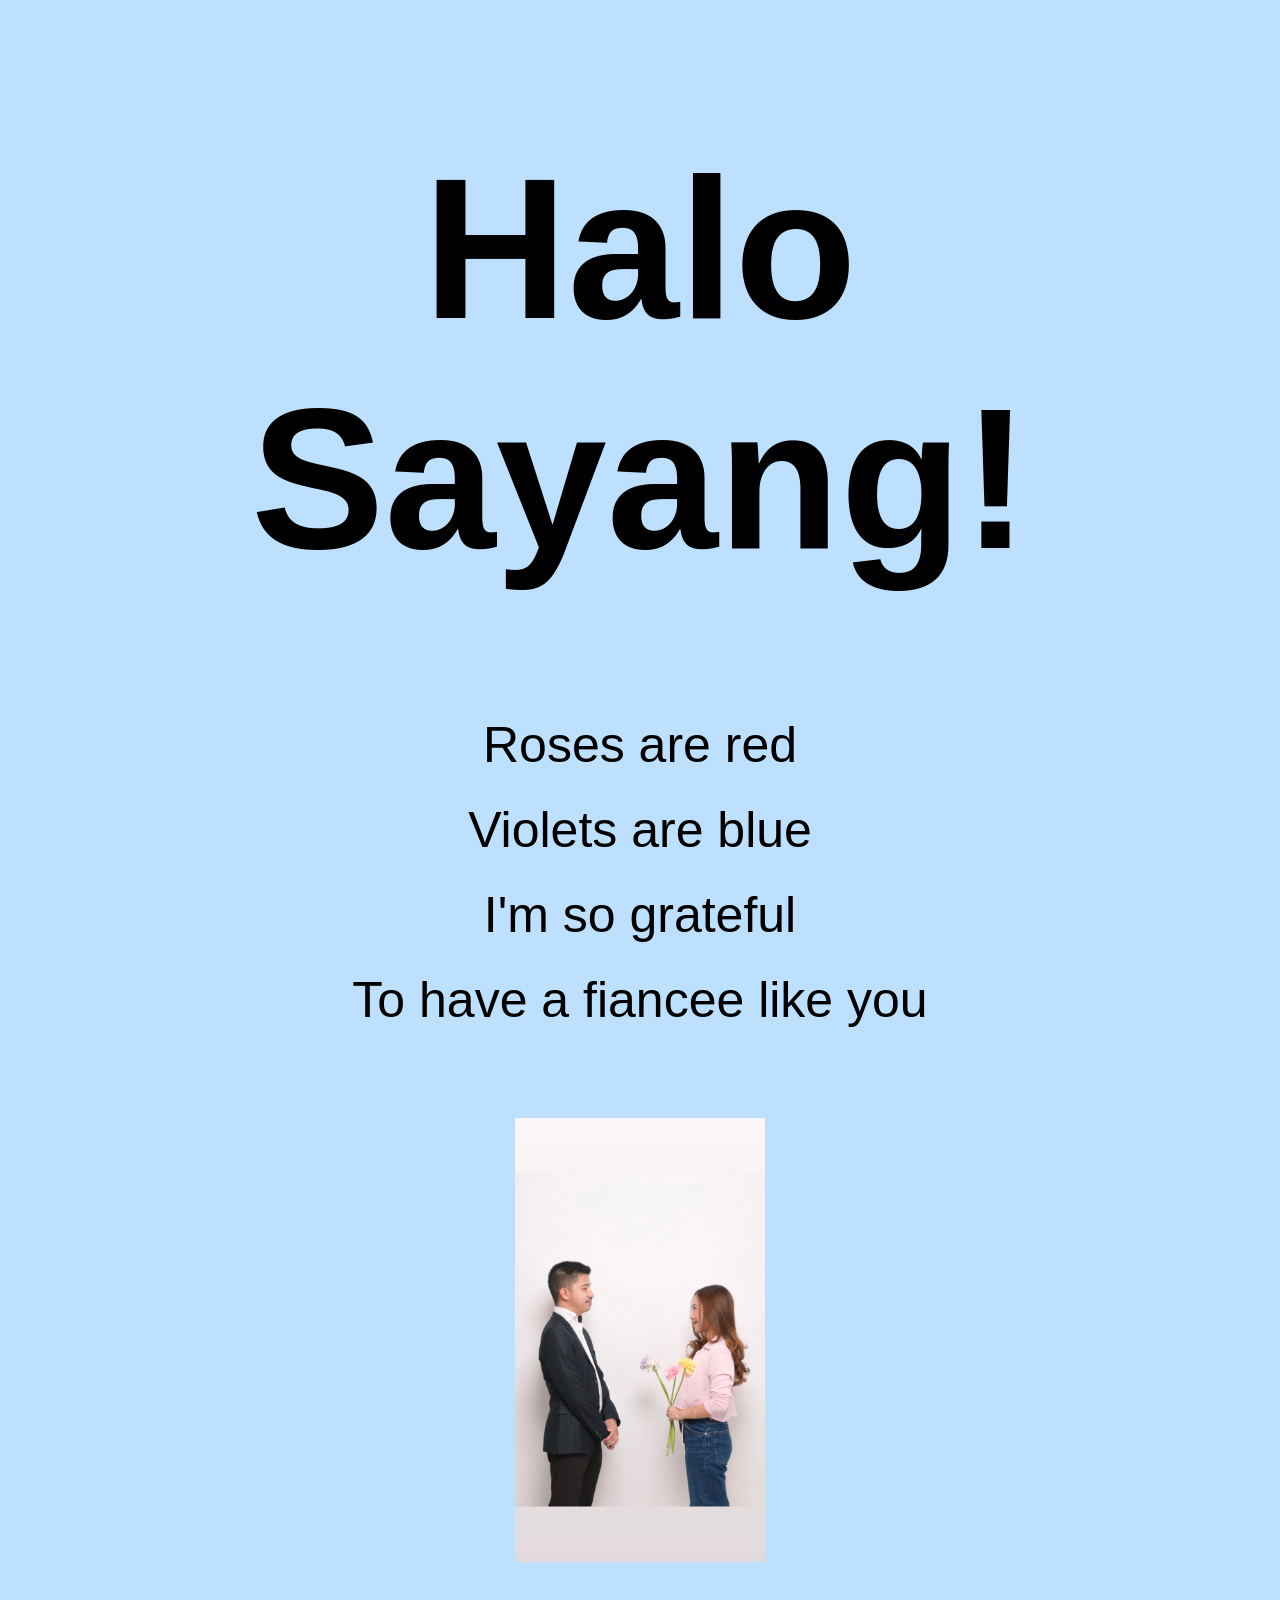
==== index.html @ c1f4c922 "name change" ====
<!DOCTYPE html>
<html>
<head> 
    <title>Code Your Thanks</title>
    <link rel="stylesheet" href="styles.css">
</head>
<body>
    <h1 class="title">Halo Sayang!</h1> 

    <div class="poem">
        <p>Roses are red</p>
        <p>Violets are blue</p>
        <p>I'm so grateful</p>
        <p>To have a fiancee like you</p>
    </div>

    <img class="image" src="941C3F5A-0DB2-4D36-A048-16058D72804F.JPG" width="250px">
</body>
</html>
---- styles.css ----
body {
    background: #bde0fe;
    cursor: url('cat-cursor.png') 16 16, auto;
}

.title {
    font-size: 200px;
    font-family: "Helvetica";
    text-align: center;
}

.poem {
    font-size: 50px;
    font-family: "Helvetica";
    text-align: center;
    line-height: 35px;
    padding-bottom: 50px;
}

.image {
    display: block;
    margin: auto;
    padding-bottom: 150px;
}

::selection {
    background-color: #f7e1d7;
    color: #ef233c;
}
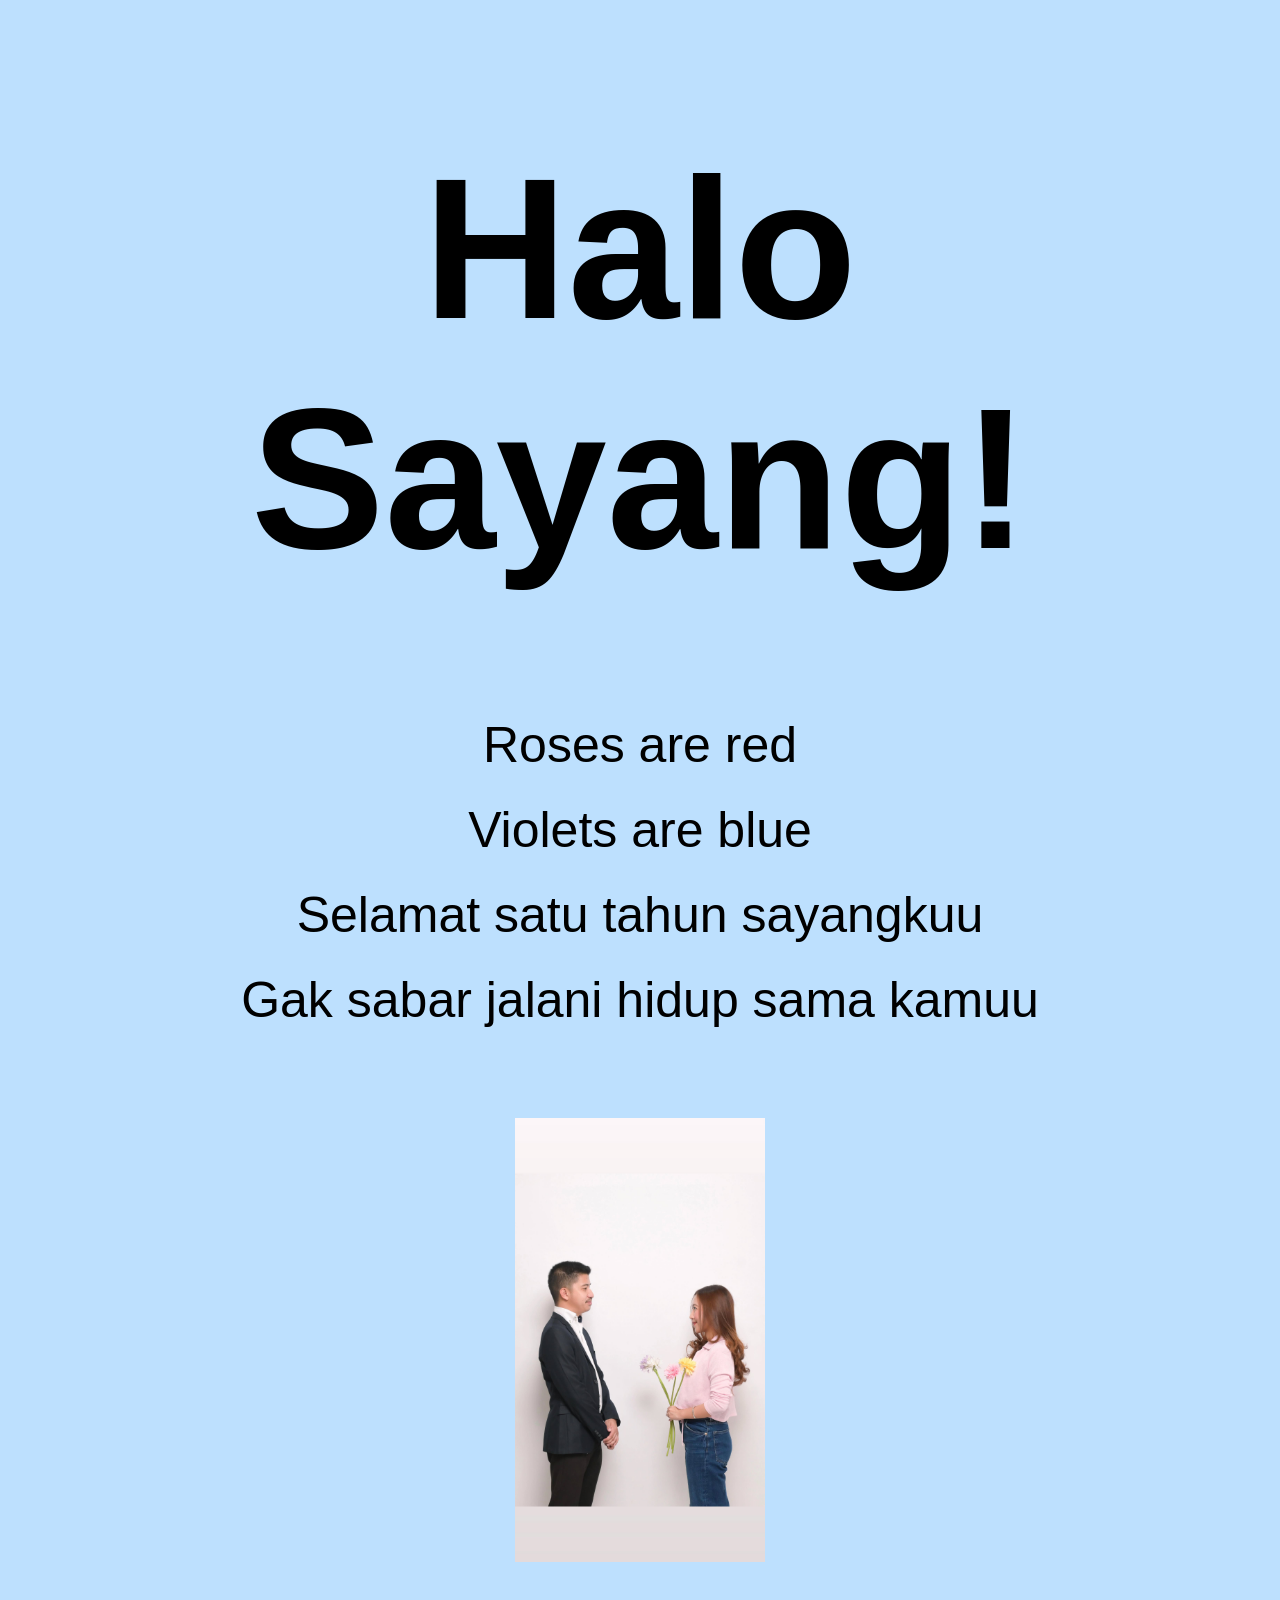
==== commit 17100434: "addition" ====
--- a/index.html
+++ b/index.html
@@ -10,8 +10,8 @@
     <div class="poem">
         <p>Roses are red</p>
         <p>Violets are blue</p>
-        <p>I'm so grateful</p>
-        <p>To have a fiancee like you</p>
+        <p>Selamat satu tahun sayangkuu</p>
+        <p>Gak sabar jalani hidup sama kamuu</p>
     </div>
 
     <img class="image" src="941C3F5A-0DB2-4D36-A048-16058D72804F.JPG" width="250px">
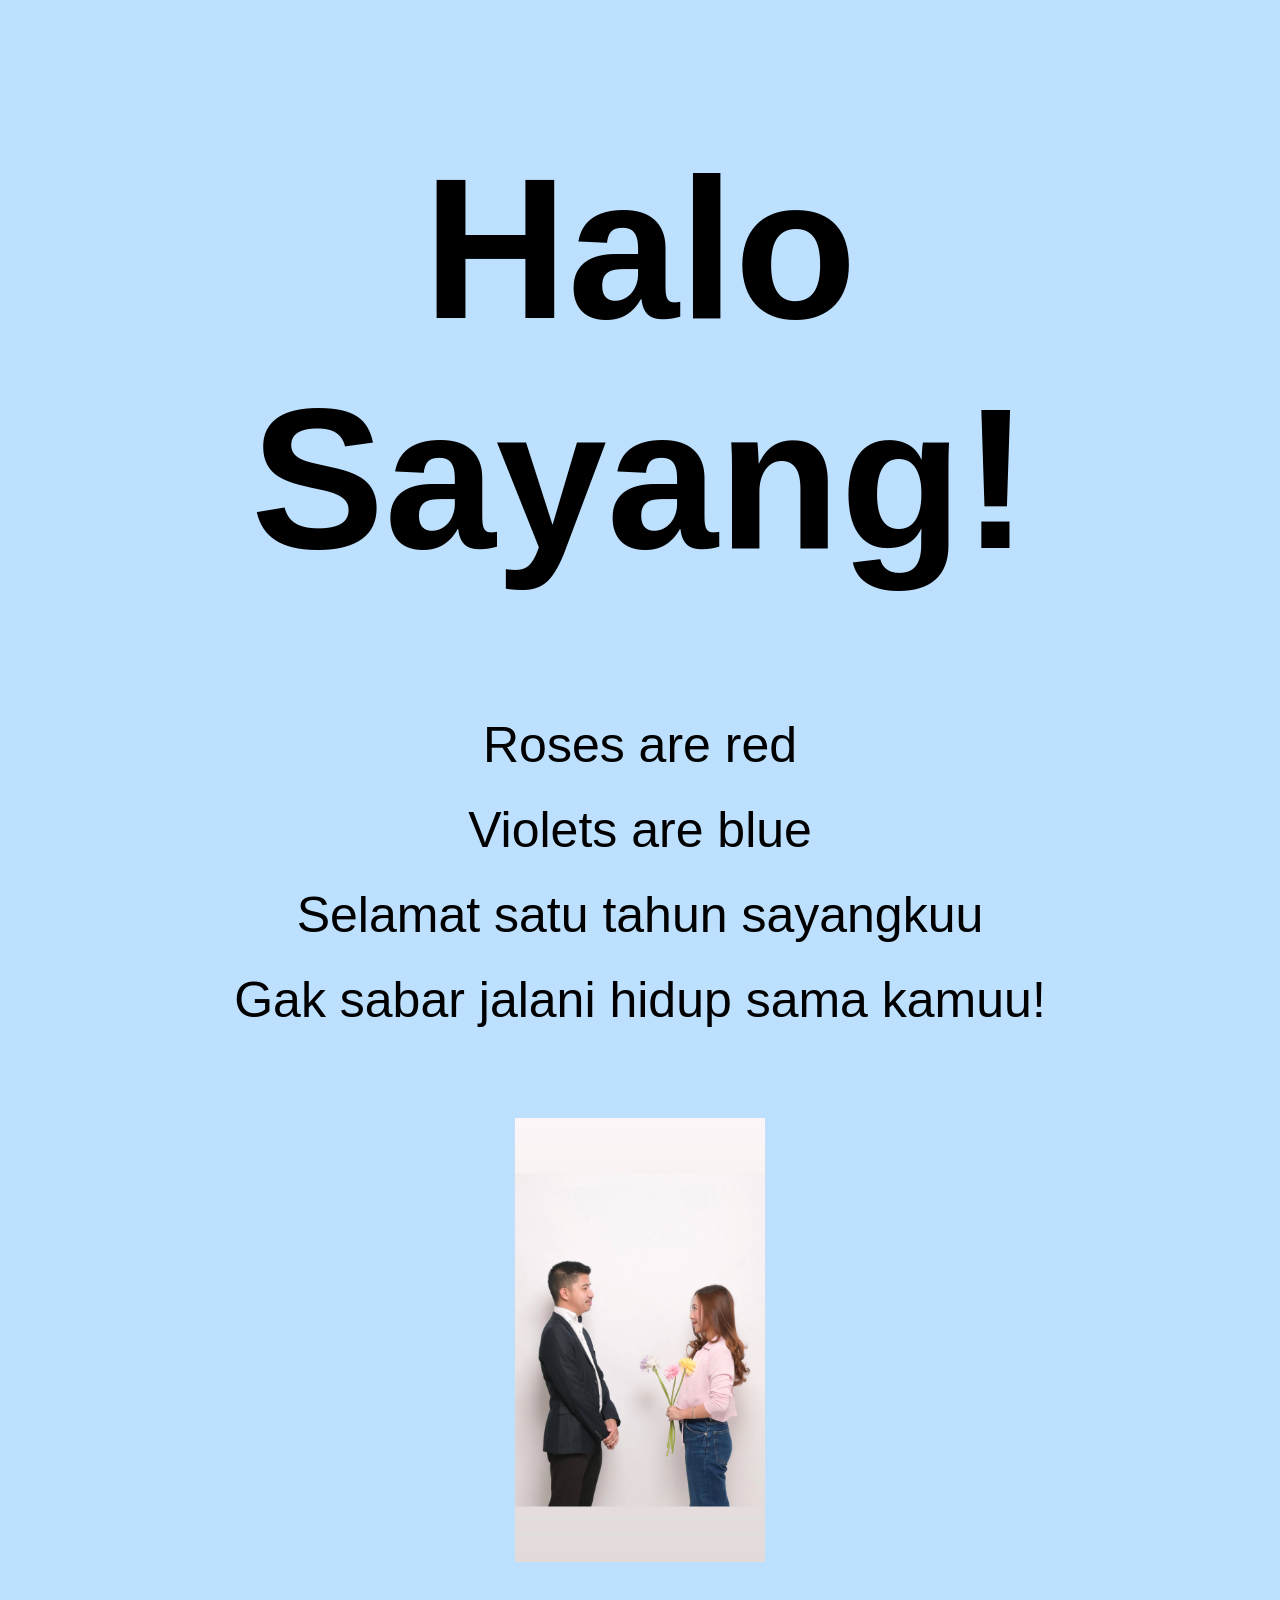
==== commit 10026b16: "newest" ====
--- a/index.html
+++ b/index.html
@@ -11,7 +11,7 @@
         <p>Roses are red</p>
         <p>Violets are blue</p>
         <p>Selamat satu tahun sayangkuu</p>
-        <p>Gak sabar jalani hidup sama kamuu</p>
+        <p>Gak sabar jalani hidup sama kamuu!</p>
     </div>
 
     <img class="image" src="941C3F5A-0DB2-4D36-A048-16058D72804F.JPG" width="250px">
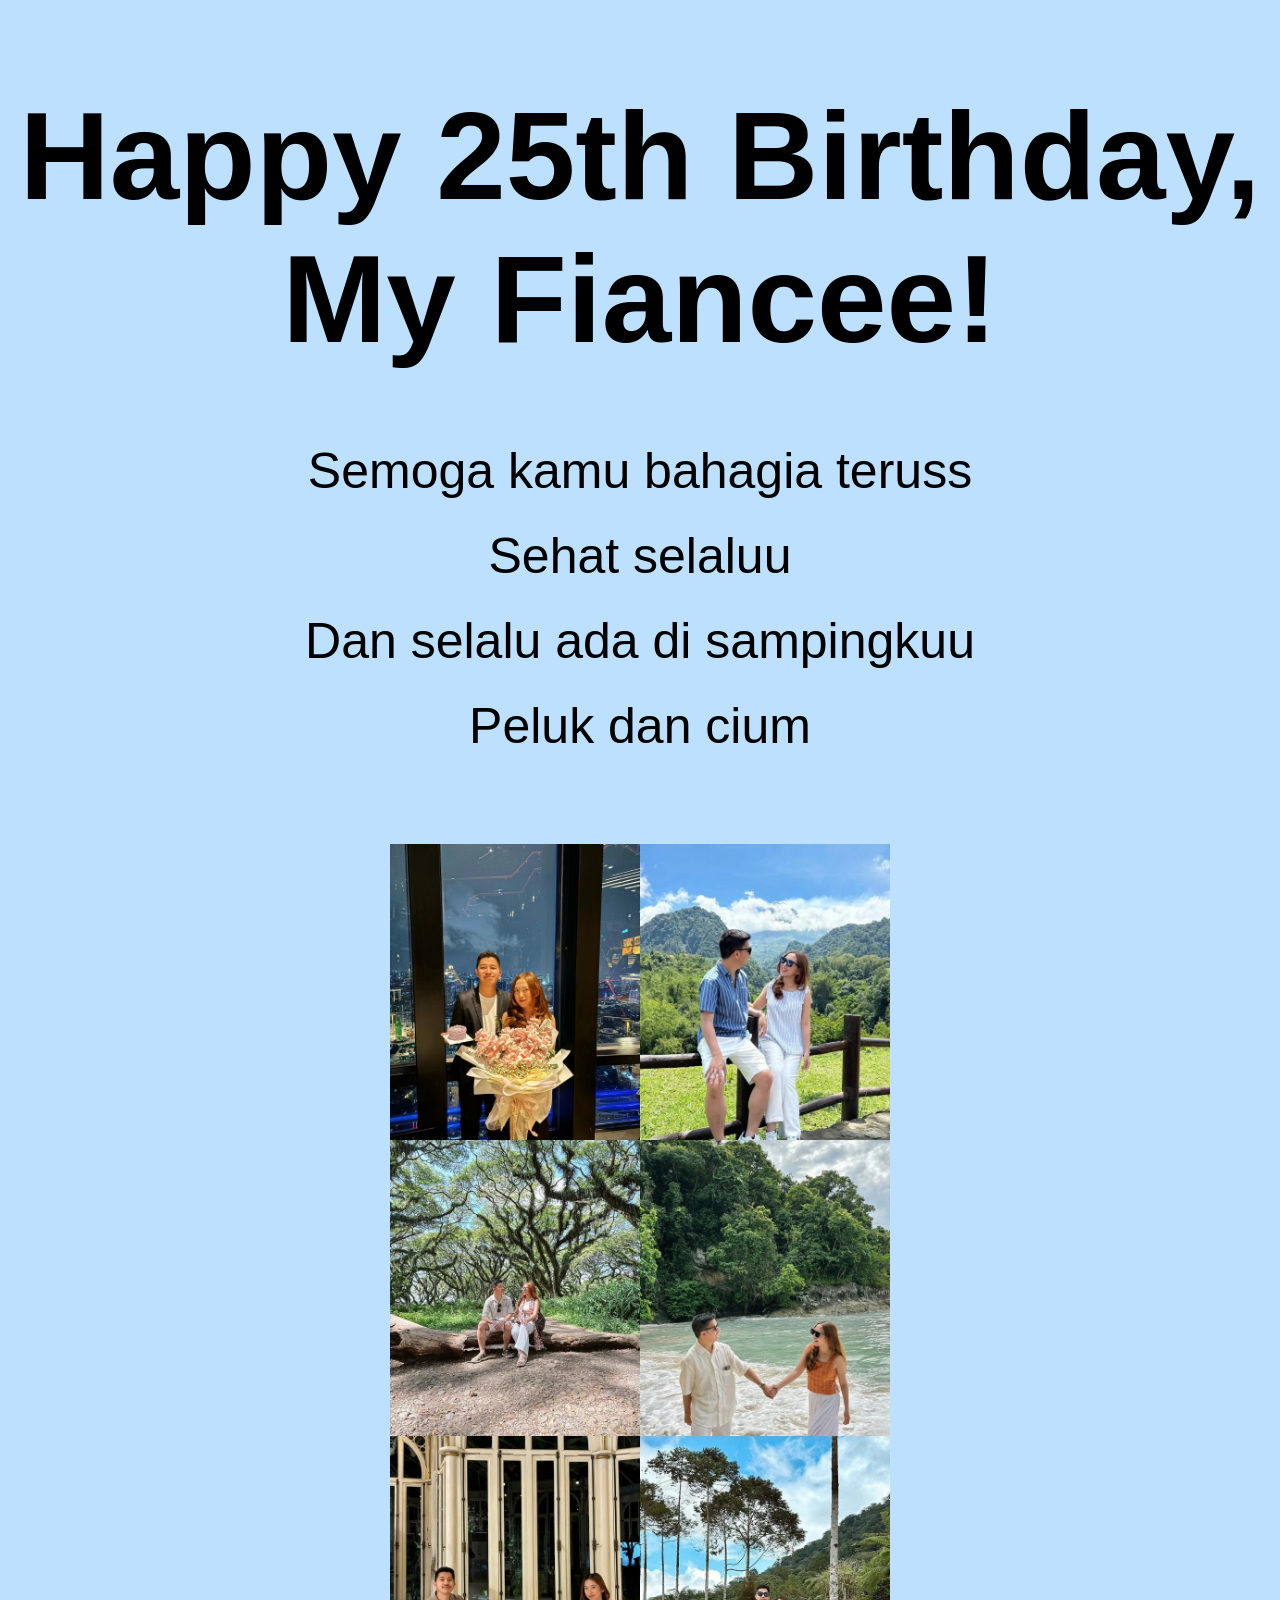
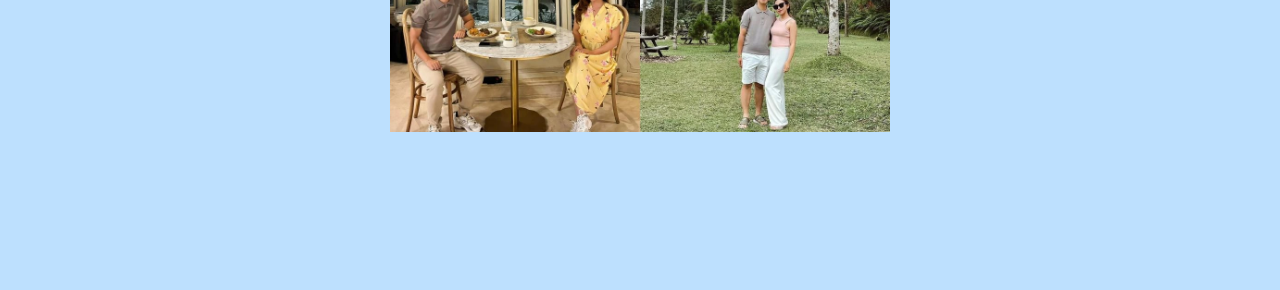
==== commit 6b21edf9: "HBD" ====
--- a/index.html
+++ b/index.html
@@ -5,15 +5,15 @@
     <link rel="stylesheet" href="styles.css">
 </head>
 <body>
-    <h1 class="title">Halo Sayang!</h1> 
+    <h1 class="title">Happy 25th Birthday, My Fiancee!</h1> 
 
     <div class="poem">
-        <p>Roses are red</p>
-        <p>Violets are blue</p>
-        <p>Selamat satu tahun sayangkuu</p>
-        <p>Gak sabar jalani hidup sama kamuu!</p>
+        <p>Semoga kamu bahagia teruss</p>
+        <p>Sehat selaluu</p>
+        <p>Dan selalu ada di sampingkuu</p>
+        <p>Peluk dan cium</p>
     </div>
 
-    <img class="image" src="941C3F5A-0DB2-4D36-A048-16058D72804F.JPG" width="250px">
+    <img class="image" src="IMG_20260411_225348_075.webp" width="500px">
 </body>
 </html>
--- a/styles.css
+++ b/styles.css
@@ -4,7 +4,7 @@
 }
 
 .title {
-    font-size: 200px;
+    font-size: 125px;
     font-family: "Helvetica";
     text-align: center;
 }
